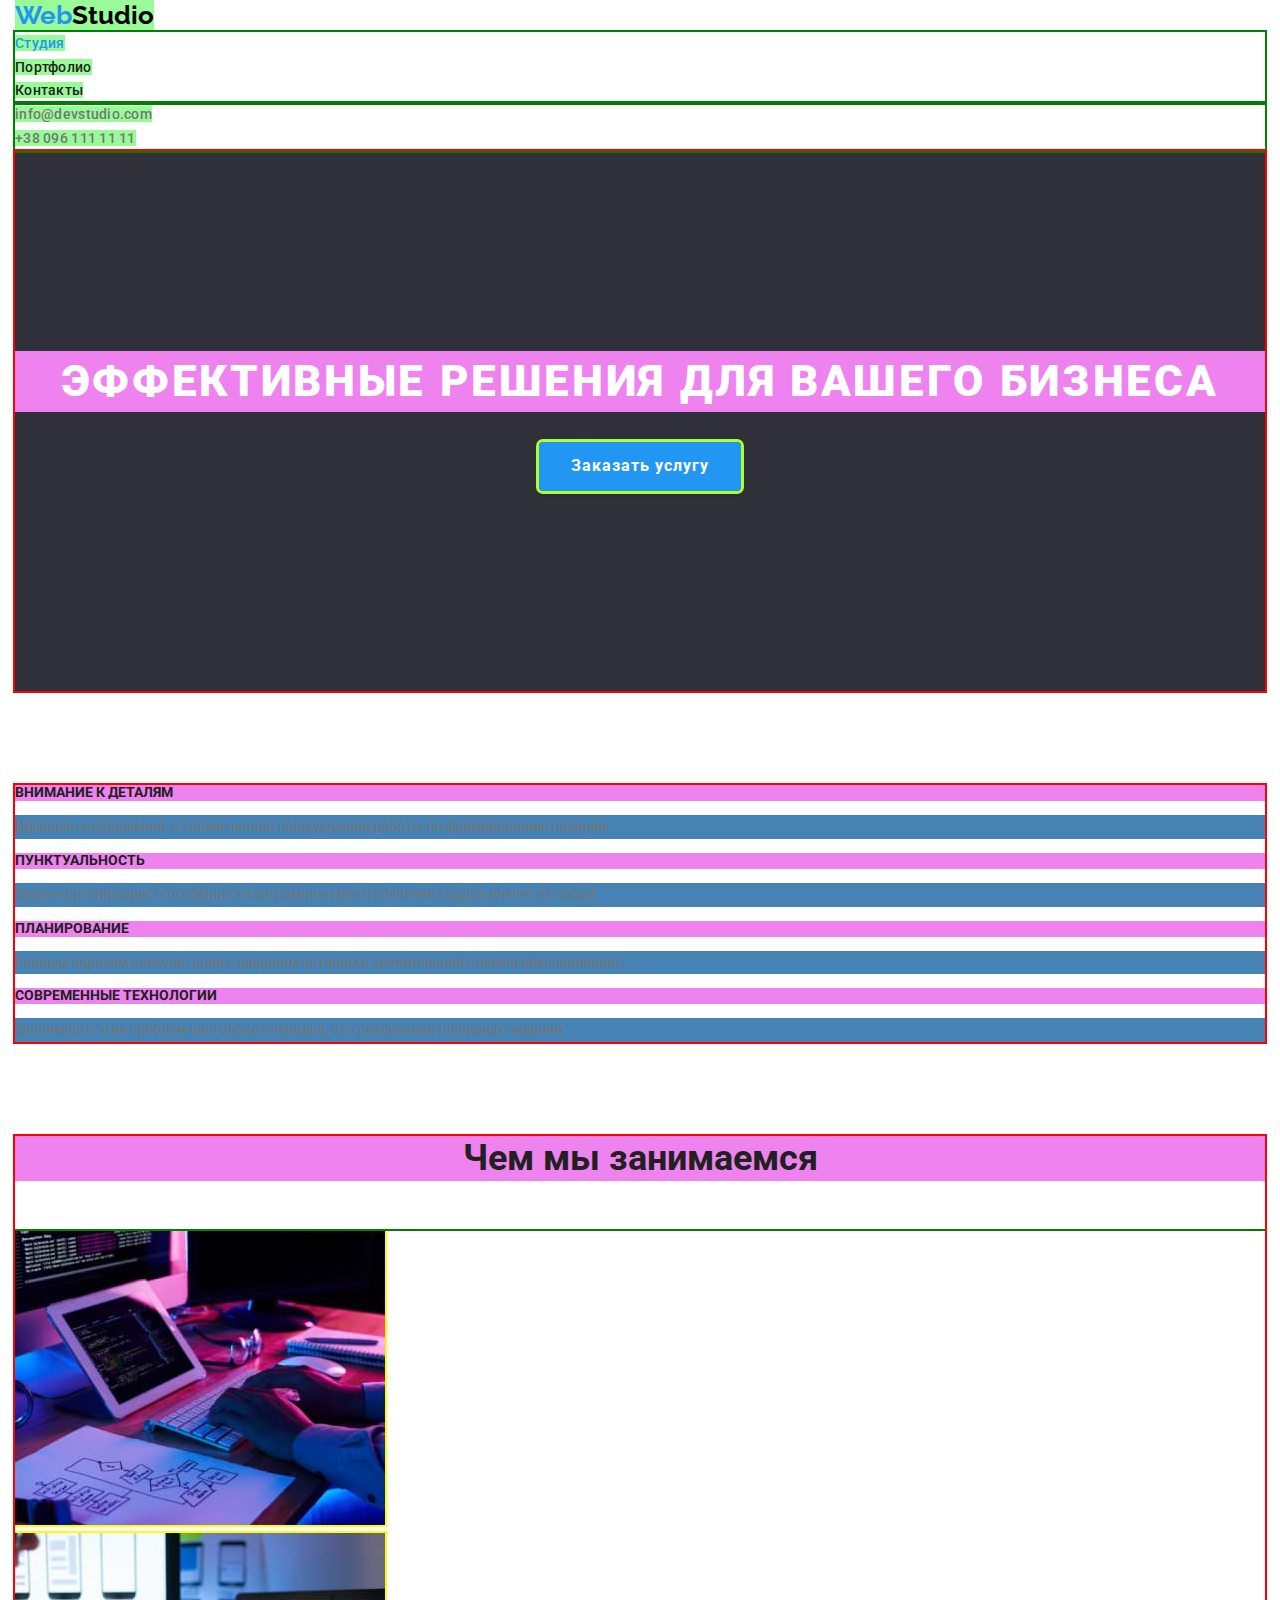
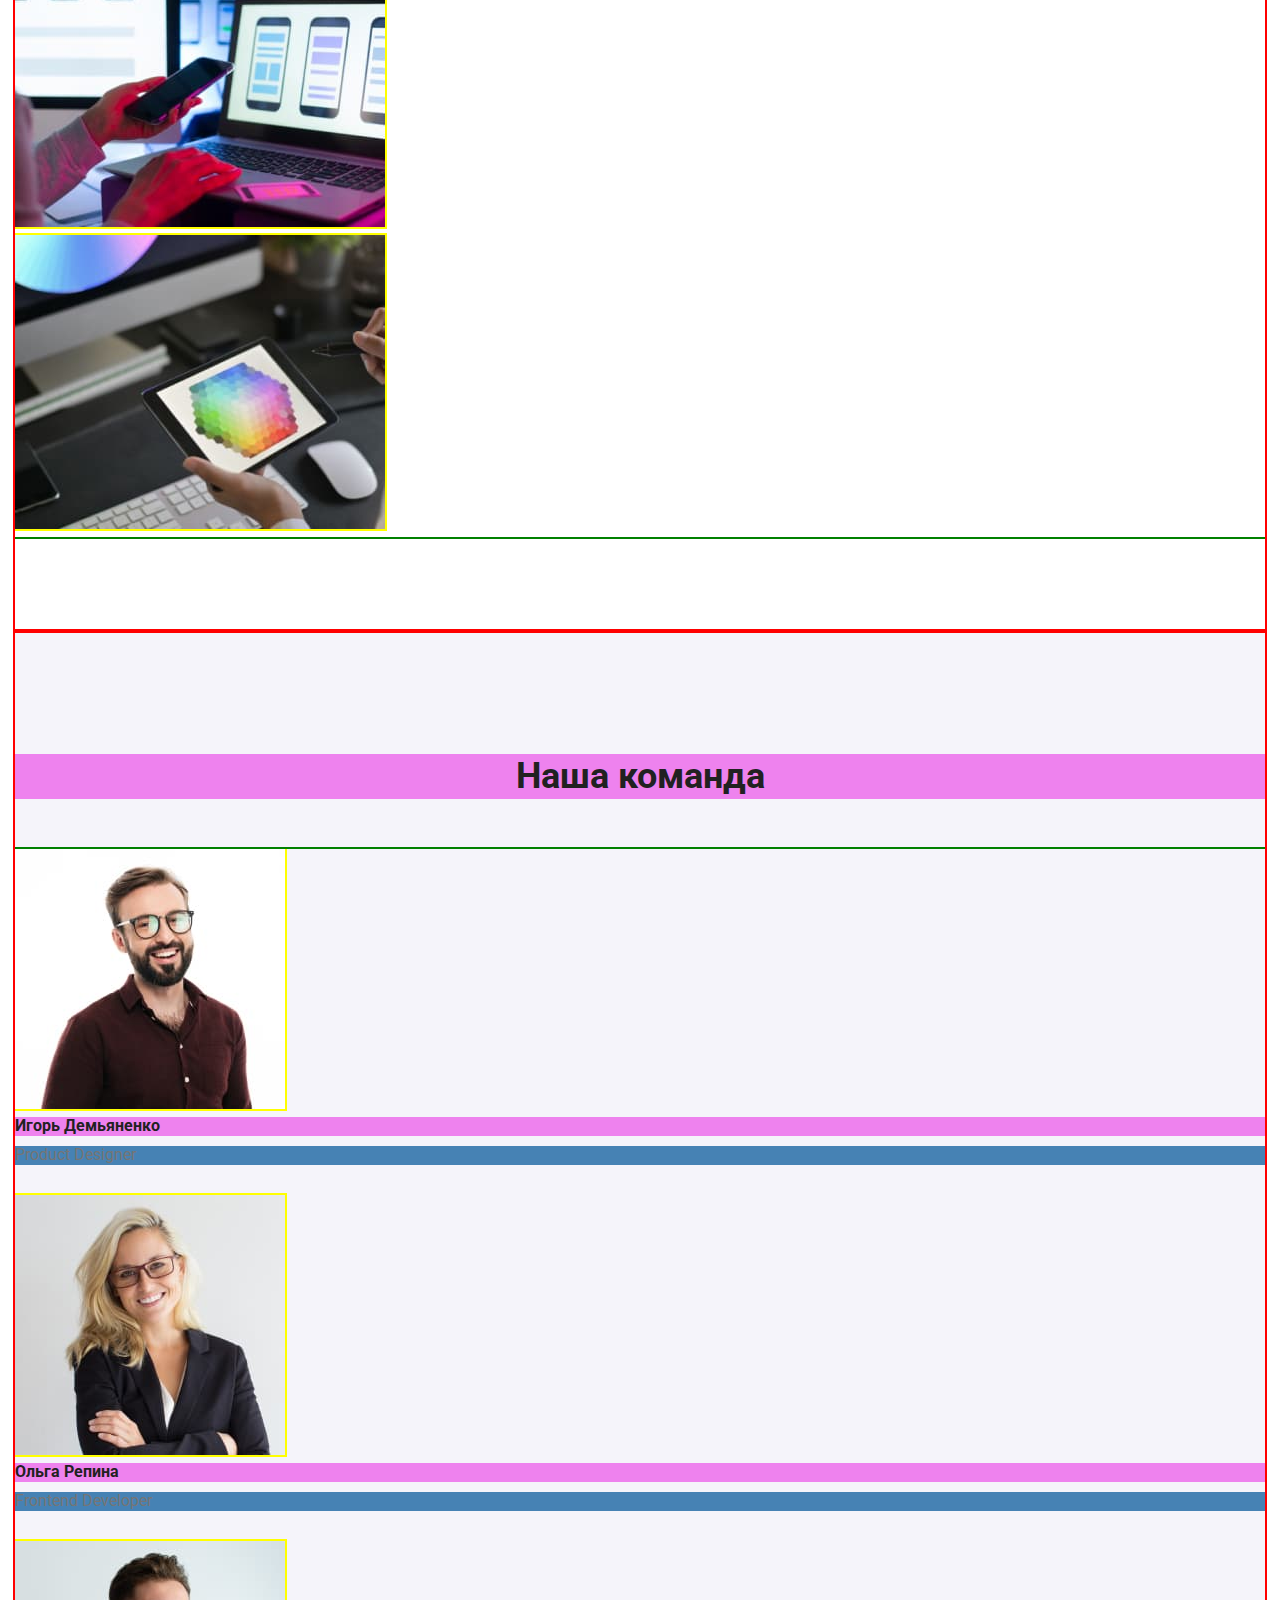
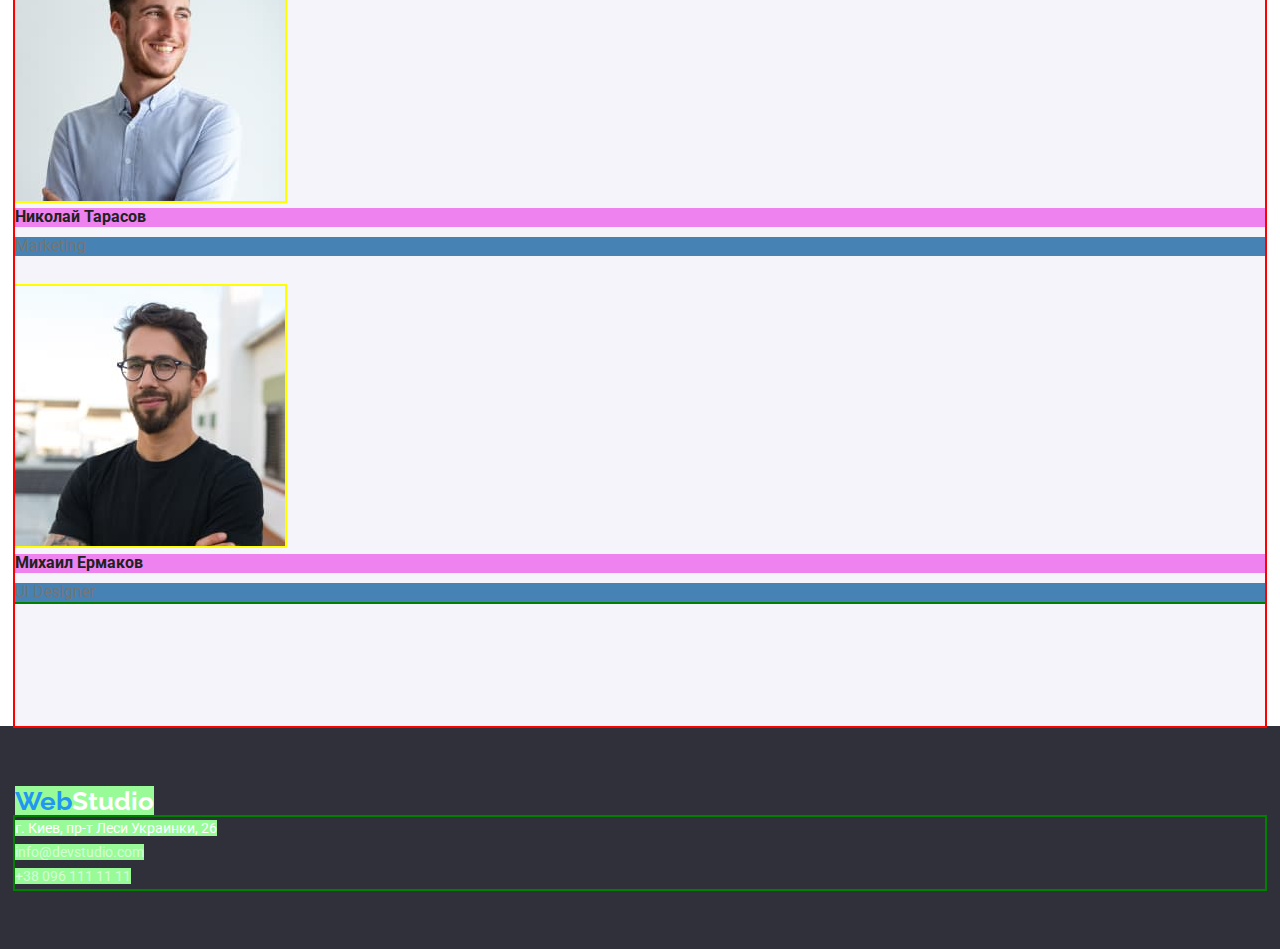
==== index.html @ b5a261b5 "p3" ====
<!DOCTYPE html>
<html lang="ru">
<head>
    <meta charset="UTF-8">
    <meta http-equiv="X-UA-Compatible" content="IE=edge">
    <meta name="viewport" content="width=device-width, initial-scale=1.0">
    <title>WebStudio</title>
    <link rel="preconnect" href="https://fonts.googleapis.com">
    <link rel="preconnect" href="https://fonts.gstatic.com" crossorigin>
    <link href="https://fonts.googleapis.com/css2?family=Raleway:wght@700&family=Roboto:wght@400;500;700;900&display=swap"
        rel="stylesheet">
    <link rel="stylesheet" href="./css/style.css">
</head>
<body>
    <header class="header">
        <div class="container">
            <nav class="nav">
                <a class="header-logo" lang="en" href="#">
                    <span class="header-logo-part logo-part" lang="en">Web</span>Studio
                </a>
                <ul class="nav-list list">
                    <li class="nav-item">
                        <a class="nav-link color current" href="./index.html">
                            Студия
                        </a>
                    </li>
                    <li class="nav-item">
                        <a class="nav-link color" href="./portfolio.html">
                            Портфолио
                        </a>
                    </li>
                    <li class="nav-item">
                        <a class="nav-link color" href="#">
                            Контакты
                        </a>
                    </li>
                </ul>
            </nav>
            <ul class="header-contacts list">
                <li class="header-item">
                    <a class="header-link contact" href="mailto:info@devstudio.com">
                        info@devstudio.com
                    </a>
                </li>
                <li class="header-item">
                    <a class="header-link contact" href="tel:+380961111111">
                        +38 096 111 11 11
                    </a>
                </li>
            </ul>
        </div>
    </header>
    <main>
        <div class="container">
            <section class="hero">
                <h1 class="hero-title">
                    Эффективные решения для вашего бизнеса
                </h1>
                <button type="button" class="hero-btn btn">
                    Заказать услугу
                </button>
            </section>
            <section class="benefits">
                <h2 hidden class="benefits-title section-title" lang="en">
                    Feature
                </h2>
                <ul class="benefits-list list">
                    <li>
                        <h3 class="benefits-subtitle color">
                            Внимание к деталям
                        </h3>
                        <p class="benefits-info">
                            Идейные соображения, а также начало повседневной работы по формированию позиции.
                        </p>
                    </li>
                    <li>
                        <h3 class="benefits-subtitle color">
                            Пунктуальность
                        </h3>
                        <p class="benefits-info">
                            Задача организации, в особенности же рамки и место обучения кадров влечет за собой.
                        </p>
                    </li>
                    <li>
                        <h3 class="benefits-subtitle color">
                            Планирование
                        </h3>
                        <p class="benefits-info">
                            Равным образом консультация с широким активом в значительной степени обуславливает.
                        </p>
                    </li>
                    <li>
                        <h3 class="benefits-subtitle color">
                            Современные технологии
                        </h3>
                        <p class="benefits-info">
                            Значимость этих проблем настолько очевидна, что реализация плановых заданий.
                        </p>
                    </li>
                </ul>
            </section>
            <section class="developments">
                <h2 class="developments-title section-title">
                    Чем мы занимаемся
                </h2>
                <ul class="developments-list list">
                    <li class="developments-item">
                        <img class="developments-img" src="./images/what-we-do1.jpg" alt="написание_программы" width="370">
                    </li>
                    <li class="developments-item">
                        <img class="developments-img" src="./images/what-we-do2.jpg" alt="Решение" width="370">
                    </li>
                    <li class="developments-item">
                        <img class="developments-img" src="./images/what-we-do3.jpg" alt="Оптимизация" width="370">
                    </li>
                </ul>
            </section>
            <section class="our-team">
                <h2 class="team-title section-title">
                    Наша команда
                </h2>
                <ul class="team-list list">
                    <li class="team-item">
                        <img src="./images/team_card_1.jpg" alt="Игорь" width="270">
                        <h3 class="team-name color">
                            Игорь Демьяненко
                        </h3>
                        <p class="team-positions" lang="en">
                            Product Designer
                        </p>
                    </li>
                    <li class="team-item">
                        <img src="./images/team_card_2.jpg" alt="Ольга" width="270">
                        <h3 class="team-name color">
                            Ольга Репина
                        </h3>
                        <p class="team-positions" lang="en">
                            Frontend Developer
                        </p>
                    </li>
                    <li class="team-item">
                        <img src="./images/team_card_3.jpg" alt="Николай" width="270">
                        <h3 class="team-name color">
                            Николай Тарасов
                        </h3>
                        <p class="team-positions" lang="en">
                            Marketing
                        </p>
                    </li>
                    <li class="team-item">
                        <img src="./images/team_card_4.jpg" alt="Михаил" width="270">
                        <h3 class="team-name color">
                            Михаил Ермаков
                        </h3>
                        <p class="team-positions" lang="en">
                            UI Designer
                        </p>
                    </li>
                </ul>
            </section>
        </div>
    </main>
    <footer class="footer">
        <div class="container">
            <a class="footer-logo" lang="en" href="#">
                <span class="footer-logo-part logo-part" lang="en">Web</span>Studio
            </a>
            <address class="footer-address">
                <ul class="address-list list">
                    <li class="address-item">
                        <a class="address-link map" href="https://goo.gl/maps/qqfPJEeKQyeXZiAr5">
                            г. Киев, пр-т Леси Украинки, 26
                        </a>
                    </li>
                    <li class="address-item">
                        <a class="address-link contact" href="mailto:info@devstudio.com">
                            info@devstudio.com
                        </a>
                    </li>
                    <li class="address-item">
                        <a class="address-link contact" href="tel:+380961111111">
                            +38 096 111 11 11
                        </a>
                    </li>
                </ul>
            </address>
        </div>
    </footer>
</body>
</html>
---- css/style.css ----
/* backgdr-col #E5E5E5, #F5F4FA;
backgdr-col head #fff
цвет осн текста #757575
active col #2196F3
фон героя и футера #2F303A
фон сеекции #F5F4FA 
font-family: 'Raleway', sans-serif;
font-family: 'Roboto', sans-serif;
bold = 700
normal = 400
container(Studio) wigth 1700+30px(
pading l+r = 15px)

*/
/* ------- */
:root {
  --primary-text-color: #757575;
  --title-text-color: #212121;
  --accent-color: #2196f3;
  --first-btn-color: #f5f4fa;
  --main-light-color: #ffffff;
  --primary-bg-color: #2f303a;
  --logo-text-color: #000000;
  --border-line-color: #eeeeee;
}
html {
  box-sizing: border-box;
}
*,
*::before,
*::after {
  box-sizing: inherit;
}
body {
  color: var(--primary-text-color);
  background-color: var(--main-light-color);
  font-family: 'Roboto', sans-serif;
  font-size: 14px;
  line-height: 1.7;
  font-weight: 400;
  margin: 0;
}
/* ul {
  margin: 0;
  padding: 0;
} */
/* ------bgc & outline------ */
h1,
h2,
h3 {
  background-color: violet;
}
button {
  outline: 3px solid greenyellow;
}
ul {
  outline: 2px solid green;
}
a {
  background-color: palegreen;
}
p {
  background-color: steelblue;
}
img {
  outline: 2px solid yellow;
}
section {
  outline: 2px solid red;
}
/* ------bgc & outline------ */
.container {
  max-width: 1730px;
  padding-left: 15px;
  padding-right: 15px;
}
.list {
  margin: 0;
  padding: 0;
  list-style: none;
}
.section-title {
  color: var(--title-text-color);
  font-weight: 700;
  font-size: 36px;
  line-height: 1.25;
  text-align: center;
}
.nav-link:hover,
.nav-link:focus,
.contact:hover,
.contact:focus,
.nav-link.current,
.logo-part {
  color: var(--accent-color);
}
.color {
  color: var(--title-text-color);
}
.filter-btn:hover,
.filter-btn:focus,
.hero-btn {
  color: var(--main-light-color);
  background-color: var(--accent-color);
}
.btn {
  display: inline-block;
  font-size: 16px;
  border: transparent;
  border-radius: 4px;
  font-family: inherit;
  cursor: pointer;
  text-align: center;
}
/* header */
.header-logo,
.footer-logo {
  font-family: 'Raleway', sans-serif;
  font-weight: 700;
  font-size: 26px;
  line-height: 1.2;
  text-decoration: none;
}
.header-logo {
  color: var(--logo-text-color);
}
.nav-link,
.header-link {
  font-weight: 500;
  line-height: 1.14;
  letter-spacing: 0.02em;
  text-decoration: none;
}
.header-link {
  color: inherit;
}

/* Hero  */
.hero {
  padding-top: 200px;
  padding-bottom: 200px;
  text-align: center;
  margin-top: 0;
  margin-bottom: 94px;
}
.hero,
.footer {
  background-color: var(--primary-bg-color);
}
.hero-title {
  margin-top: 0;
  margin-bottom: 30px;
  font-weight: 900;
  font-size: 44px;
  line-height: 1.4;

  color: var(--main-light-color);
  letter-spacing: 0.06em;
  text-transform: uppercase;
}
.hero-btn {
  min-width: 200px;
  padding: 10px 32px;
  font-weight: 700;
  line-height: 1.8;
  letter-spacing: 0.06em;
  box-shadow: 0px 4px 4px rgba(0, 0, 0, 0.15);
}

/* Benefits */
.benefits {
  margin-top: 0;
  margin-bottom: 94px;
}
.benefits-subtitle {
  font-size: inherit;
  text-transform: uppercase;
  font-weight: 700;
  line-height: 1.14;
  margin-top: 0;
  margin-bottom: 10px;
}
/* Developments */
.developments {
  padding-bottom: 94px;
}
.developments-title {
  margin-top: 0;
  margin-bottom: 50px;
}
/* Our-team */
.our-team {
  background: var(--first-btn-color);
  padding-top: 94px;
  padding-bottom: 94px;
}
.team-title {
  margin-bottom: 50px;
}
.team-positions,
.team-name {
  line-height: 1.18;
  font-size: 16px;
}
.team-name {
  margin-top: 0;
  margin-bottom: 10px;
  font-weight: 700;
}
.team-positions {
  margin-top: 0;
  margin-bottom: 30px;
}
/* filter */
.filter-btn {
  min-width: 73px;
  padding: 6px 22px;
  background: var(--first-btn-color);
  line-height: 1.6;
  font-weight: 500;
}
.btn-current {
  color: var(--main-light-color);
  background-color: var(--accent-color);
}
/* Portfolio */
.portfolio-subtitle {
  font-weight: 700;
  font-size: 18px;
  line-height: 2;
  letter-spacing: 0.06em;
}
.portfolio-item {
  border: 1px solid #eeeeee;
}

.portfolio-link {
  text-decoration: none;
  font-style: inherit;
  color: inherit;
}
.portfolio-info {
  font-size: 16px;
  line-height: 1.8;
}
.portfolio-list {
  background: var(--main-light-color);
  border: 1px solid var(--border-line-color);
}
/* Footer */
.footer {
  padding-top: 60px;
  padding-bottom: 60px;
}
.footer-logo {
  margin-bottom: 20px;
}
.address-link {
  color: rgba(255, 255, 255, 0.6);
}
.footer-logo,
.address-link.map {
  color: var(--main-light-color);
}
.footer-logo,
.address-link.map,
.address-link,
.footer-address {
  text-decoration: none;
  font-style: inherit;
}
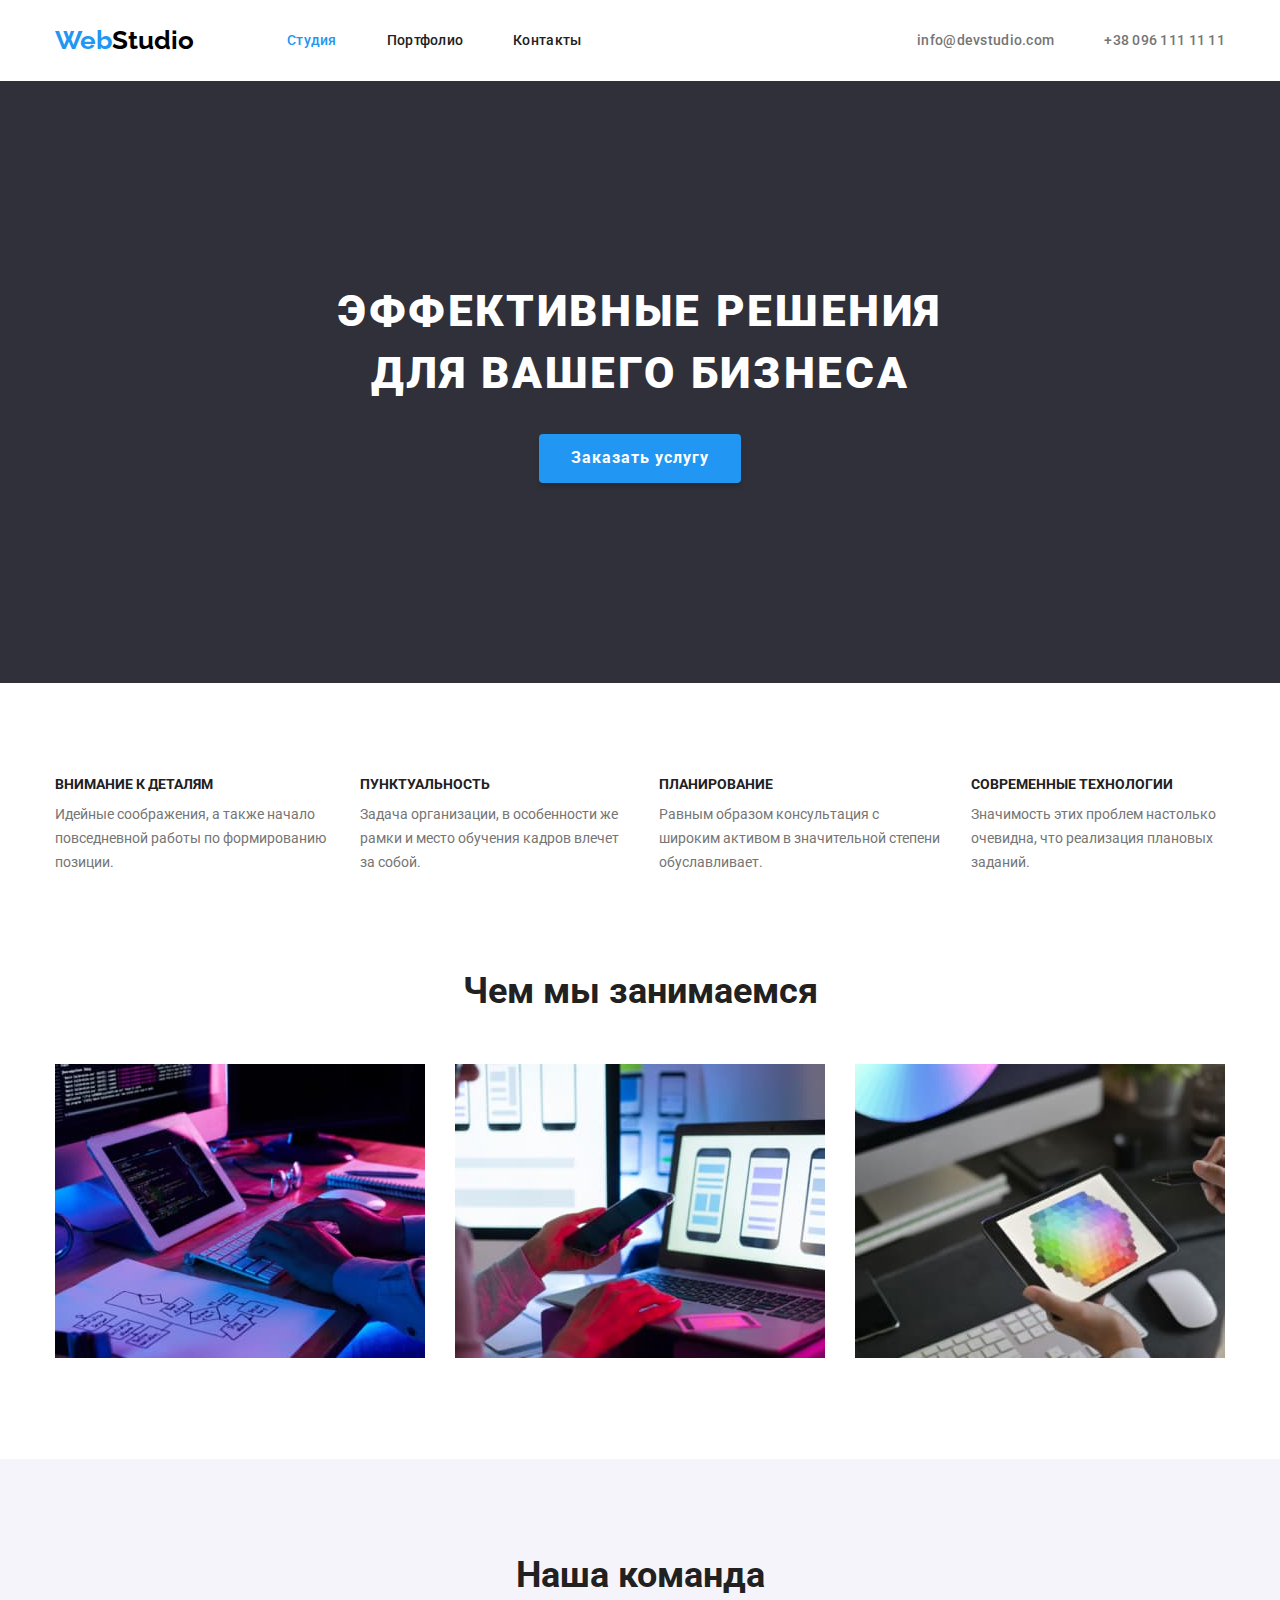
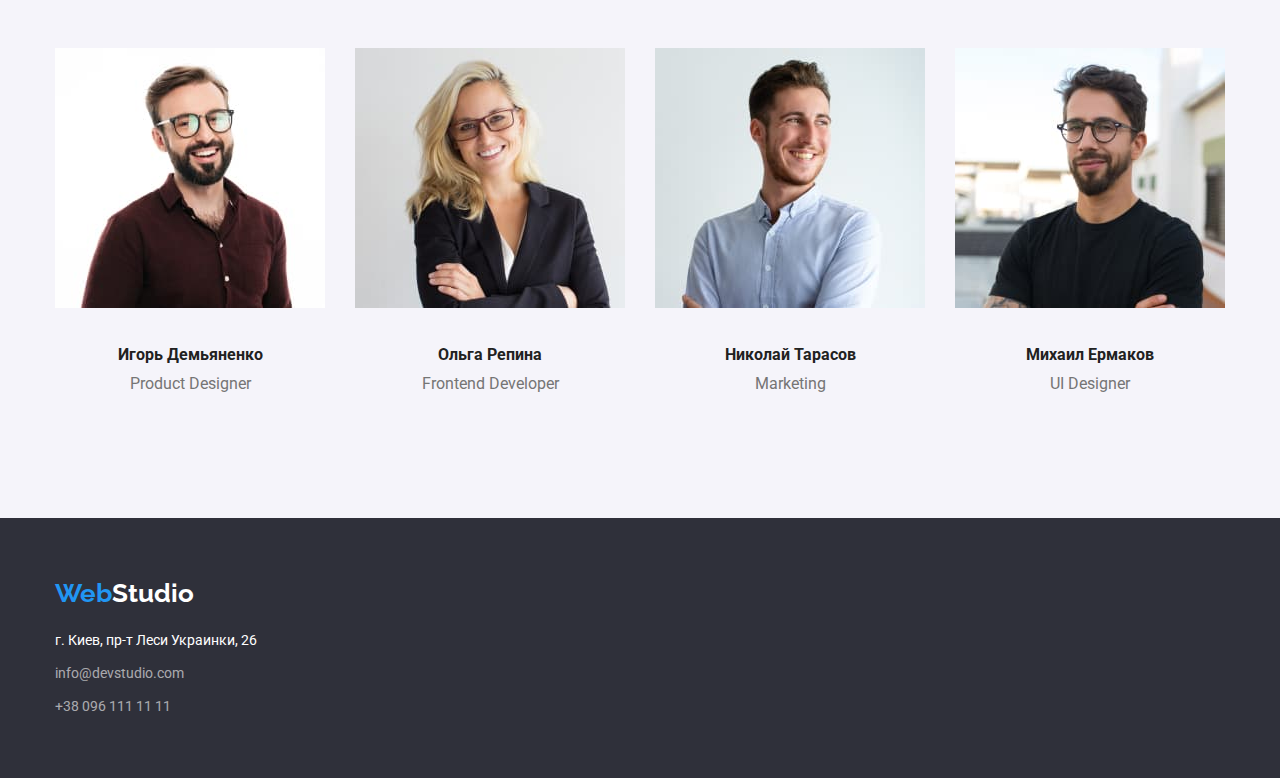
==== commit 03cc3c65: "p5" ====
--- a/index.html
+++ b/index.html
@@ -13,7 +13,7 @@
 </head>
 <body>
     <header class="header">
-        <div class="container">
+        <div class="container header-main">
             <nav class="nav">
                 <a class="header-logo" lang="en" href="#">
                     <span class="header-logo-part logo-part" lang="en">Web</span>Studio
@@ -51,21 +51,23 @@
         </div>
     </header>
     <main>
-        <div class="container">
-            <section class="hero">
+        <section class="hero">
+            <div class="hero-main container">
                 <h1 class="hero-title">
                     Эффективные решения для вашего бизнеса
                 </h1>
                 <button type="button" class="hero-btn btn">
                     Заказать услугу
                 </button>
-            </section>
-            <section class="benefits">
+            </div>
+        </section>
+        <section class="benefits">
+            <div class="container">
                 <h2 hidden class="benefits-title section-title" lang="en">
                     Feature
                 </h2>
                 <ul class="benefits-list list">
-                    <li>
+                    <li class="benefits-item">
                         <h3 class="benefits-subtitle color">
                             Внимание к деталям
                         </h3>
@@ -73,7 +75,7 @@
                             Идейные соображения, а также начало повседневной работы по формированию позиции.
                         </p>
                     </li>
-                    <li>
+                    <li class="benefits-item">
                         <h3 class="benefits-subtitle color">
                             Пунктуальность
                         </h3>
@@ -81,7 +83,7 @@
                             Задача организации, в особенности же рамки и место обучения кадров влечет за собой.
                         </p>
                     </li>
-                    <li>
+                    <li class="benefits-item">
                         <h3 class="benefits-subtitle color">
                             Планирование
                         </h3>
@@ -89,7 +91,7 @@
                             Равным образом консультация с широким активом в значительной степени обуславливает.
                         </p>
                     </li>
-                    <li>
+                    <li class="benefits-item">
                         <h3 class="benefits-subtitle color">
                             Современные технологии
                         </h3>
@@ -98,8 +100,10 @@
                         </p>
                     </li>
                 </ul>
-            </section>
-            <section class="developments">
+            </div>
+        </section>
+        <section class="developments">
+            <div class="container">
                 <h2 class="developments-title section-title">
                     Чем мы занимаемся
                 </h2>
@@ -114,14 +118,16 @@
                         <img class="developments-img" src="./images/what-we-do3.jpg" alt="Оптимизация" width="370">
                     </li>
                 </ul>
-            </section>
-            <section class="our-team">
+            </div>
+        </section>
+        <section class="our-team">
+            <div class="container">
                 <h2 class="team-title section-title">
                     Наша команда
                 </h2>
                 <ul class="team-list list">
                     <li class="team-item">
-                        <img src="./images/team_card_1.jpg" alt="Игорь" width="270">
+                        <img class="team-img" src="./images/team_card_1.jpg" alt="Игорь" width="270">
                         <h3 class="team-name color">
                             Игорь Демьяненко
                         </h3>
@@ -130,7 +136,7 @@
                         </p>
                     </li>
                     <li class="team-item">
-                        <img src="./images/team_card_2.jpg" alt="Ольга" width="270">
+                        <img class="team-img" src="./images/team_card_2.jpg" alt="Ольга" width="270">
                         <h3 class="team-name color">
                             Ольга Репина
                         </h3>
@@ -139,7 +145,7 @@
                         </p>
                     </li>
                     <li class="team-item">
-                        <img src="./images/team_card_3.jpg" alt="Николай" width="270">
+                        <img class="team-img" src="./images/team_card_3.jpg" alt="Николай" width="270">
                         <h3 class="team-name color">
                             Николай Тарасов
                         </h3>
@@ -148,7 +154,7 @@
                         </p>
                     </li>
                     <li class="team-item">
-                        <img src="./images/team_card_4.jpg" alt="Михаил" width="270">
+                        <img class="team-img" src="./images/team_card_4.jpg" alt="Михаил" width="270">
                         <h3 class="team-name color">
                             Михаил Ермаков
                         </h3>
@@ -157,8 +163,8 @@
                         </p>
                     </li>
                 </ul>
-            </section>
-        </div>
+            </div>
+        </section>
     </main>
     <footer class="footer">
         <div class="container">
--- a/css/style.css
+++ b/css/style.css
@@ -8,10 +8,36 @@
 font-family: 'Roboto', sans-serif;
 bold = 700
 normal = 400
-container(Studio) wigth 1700+30px(
+container(Studio) wigth 1170+30px(
 pading l+r = 15px)
 
 */
+/* ------bgc & outline------ */
+/* h1,
+h2,
+h3 {
+  background-color: rgb(47, 204, 231);
+}
+button {
+  outline: 3px solid greenyellow;
+}
+ul {
+  background-color: violet;
+}
+a {
+  background-color: palegreen;
+}
+p {
+  background-color: steelblue;
+}
+img {
+  outline: 2px solid yellow;
+}
+section {
+  outline: 2px solid red;
+} */
+
+/* ------bgc & outline------*/
 /* ------- */
 :root {
   --primary-text-color: #757575;
@@ -40,42 +66,21 @@
   font-weight: 400;
   margin: 0;
 }
-/* ul {
+img {
+  display: inline-block;
   margin: 0;
   padding: 0;
-} */
-/* ------bgc & outline------ */
-h1,
-h2,
-h3 {
-  background-color: violet;
-}
-button {
-  outline: 3px solid greenyellow;
-}
-ul {
-  outline: 2px solid green;
-}
-a {
-  background-color: palegreen;
-}
-p {
-  background-color: steelblue;
-}
-img {
-  outline: 2px solid yellow;
-}
-section {
-  outline: 2px solid red;
-}
-/* ------bgc & outline------ */
+}
 .container {
-  max-width: 1730px;
+  max-width: 1200px;
   padding-left: 15px;
   padding-right: 15px;
+  /* padding: 94px 15px; */
+  margin: 0 auto;
 }
 .list {
-  margin: 0;
+  margin-top: 0;
+  margin-bottom: 0;
   padding: 0;
   list-style: none;
 }
@@ -113,6 +118,30 @@
   text-align: center;
 }
 /* header */
+.header {
+  padding-top: 25px;
+  padding-bottom: 25px;
+}
+.header-main,
+.nav {
+  display: flex;
+  align-items: center;
+}
+
+.nav-list {
+  margin-left: 93px;
+}
+.nav-list {
+  display: flex;
+}
+.header-contacts {
+  display: flex;
+  margin-left: auto;
+}
+.nav-list .nav-item + .nav-item,
+.header-contacts .header-item + .header-item {
+  margin-left: 50px;
+}
 .header-logo,
 .footer-logo {
   font-family: 'Raleway', sans-serif;
@@ -134,7 +163,6 @@
 .header-link {
   color: inherit;
 }
-
 /* Hero  */
 .hero {
   padding-top: 200px;
@@ -147,20 +175,25 @@
 .footer {
   background-color: var(--primary-bg-color);
 }
+.hero-main {
+  width: 696px;
+}
 .hero-title {
   margin-top: 0;
   margin-bottom: 30px;
+
+  color: var(--main-light-color);
   font-weight: 900;
   font-size: 44px;
   line-height: 1.4;
 
-  color: var(--main-light-color);
   letter-spacing: 0.06em;
   text-transform: uppercase;
 }
 .hero-btn {
   min-width: 200px;
   padding: 10px 32px;
+
   font-weight: 700;
   line-height: 1.8;
   letter-spacing: 0.06em;
@@ -172,30 +205,71 @@
   margin-top: 0;
   margin-bottom: 94px;
 }
+.benefits-list {
+  display: flex;
+}
+.benefits-item {
+  width: calc((100%-90px) / 4);
+  margin-left: 30px;
+}
+.benefits-item:first-child {
+  margin-left: 0;
+}
 .benefits-subtitle {
+  margin-top: 0;
+  margin-bottom: 10px;
+
   font-size: inherit;
   text-transform: uppercase;
   font-weight: 700;
   line-height: 1.14;
-  margin-top: 0;
-  margin-bottom: 10px;
+}
+.benefits-info {
+  margin-top: 0;
+  margin-bottom: 0;
 }
 /* Developments */
 .developments {
   padding-bottom: 94px;
 }
+.developments-list {
+  display: flex;
+}
+.developments-item {
+  width: calc((100%-60) / 3);
+  margin-left: 30px;
+}
+.developments-item:first-child {
+  margin-left: 0;
+}
 .developments-title {
   margin-top: 0;
   margin-bottom: 50px;
 }
 /* Our-team */
 .our-team {
-  background: var(--first-btn-color);
   padding-top: 94px;
   padding-bottom: 94px;
+
+  background: var(--first-btn-color);
+}
+.team-list {
+  display: flex;
+}
+.team-item {
+  width: calc((100%-90px) / 4);
+  margin-left: 30px;
+  text-align: center;
+}
+.team-item:first-child {
+  margin-left: 0;
 }
 .team-title {
+  margin-top: 0;
   margin-bottom: 50px;
+}
+.team-img {
+  margin-bottom: 30px;
 }
 .team-positions,
 .team-name {
@@ -205,16 +279,33 @@
 .team-name {
   margin-top: 0;
   margin-bottom: 10px;
+
   font-weight: 700;
 }
 .team-positions {
   margin-top: 0;
   margin-bottom: 30px;
 }
-/* filter */
+/* catalog */
+.catalog {
+  padding-top: 94px;
+  padding-bottom: 94px;
+}
+/* filter catalog */
+.filter-list {
+  display: flex;
+  align-items: center;
+  justify-content: center;
+  margin-bottom: 50px;
+}
+.filter-list .filter-item + .filter-item {
+  padding-left: 8px;
+}
 .filter-btn {
   min-width: 73px;
   padding: 6px 22px;
+  margin-top: 0;
+
   background: var(--first-btn-color);
   line-height: 1.6;
   font-weight: 500;
@@ -223,36 +314,67 @@
   color: var(--main-light-color);
   background-color: var(--accent-color);
 }
-/* Portfolio */
+/* Portfolio catalog */
+.portfolio-list {
+  display: flex;
+  flex-wrap: wrap;
+  margin: 0;
+  padding: 0;
+  background: var(--main-light-color);
+}
+.portfolio-item {
+  padding-bottom: 20px;
+  margin-bottom: 30px;
+  margin-top: 0;
+  width: 370px;
+  margin-right: 30px;
+  /* border: 1px solid #eeeeee; */
+}
+.portfolio-item:nth-child(3n) {
+  margin-right: 0;
+}
+.portfolio-item:nth-last-child(-n + 3) {
+  margin-bottom: 0;
+}
+.portfolio-link {
+  display: inline-block;
+  margin: 0;
+  padding: 0;
+
+  text-decoration: none;
+  font-style: inherit;
+  color: inherit;
+}
+.portfolio-img {
+  margin-top: 0;
+  margin-bottom: 20px;
+}
 .portfolio-subtitle {
+  margin-top: 0;
+  margin-bottom: 4px;
+  margin-left: 24px;
+
   font-weight: 700;
   font-size: 18px;
   line-height: 2;
   letter-spacing: 0.06em;
 }
-.portfolio-item {
-  border: 1px solid #eeeeee;
-}
-
-.portfolio-link {
-  text-decoration: none;
-  font-style: inherit;
-  color: inherit;
-}
 .portfolio-info {
+  margin-top: 0;
+  margin-bottom: 0;
+  margin-left: 24px;
+
   font-size: 16px;
   line-height: 1.8;
 }
-.portfolio-list {
-  background: var(--main-light-color);
-  border: 1px solid var(--border-line-color);
-}
+
 /* Footer */
 .footer {
   padding-top: 60px;
   padding-bottom: 60px;
 }
 .footer-logo {
+  margin-top: 0;
   margin-bottom: 20px;
 }
 .address-link {
@@ -263,9 +385,17 @@
   color: var(--main-light-color);
 }
 .footer-logo,
-.address-link.map,
 .address-link,
 .footer-address {
+  margin-top: 0;
+  display: flex;
+
   text-decoration: none;
   font-style: inherit;
 }
+.footer-logo {
+  display: inline-block;
+}
+.address-list .address-item + .address-item {
+  margin-top: 9px;
+}
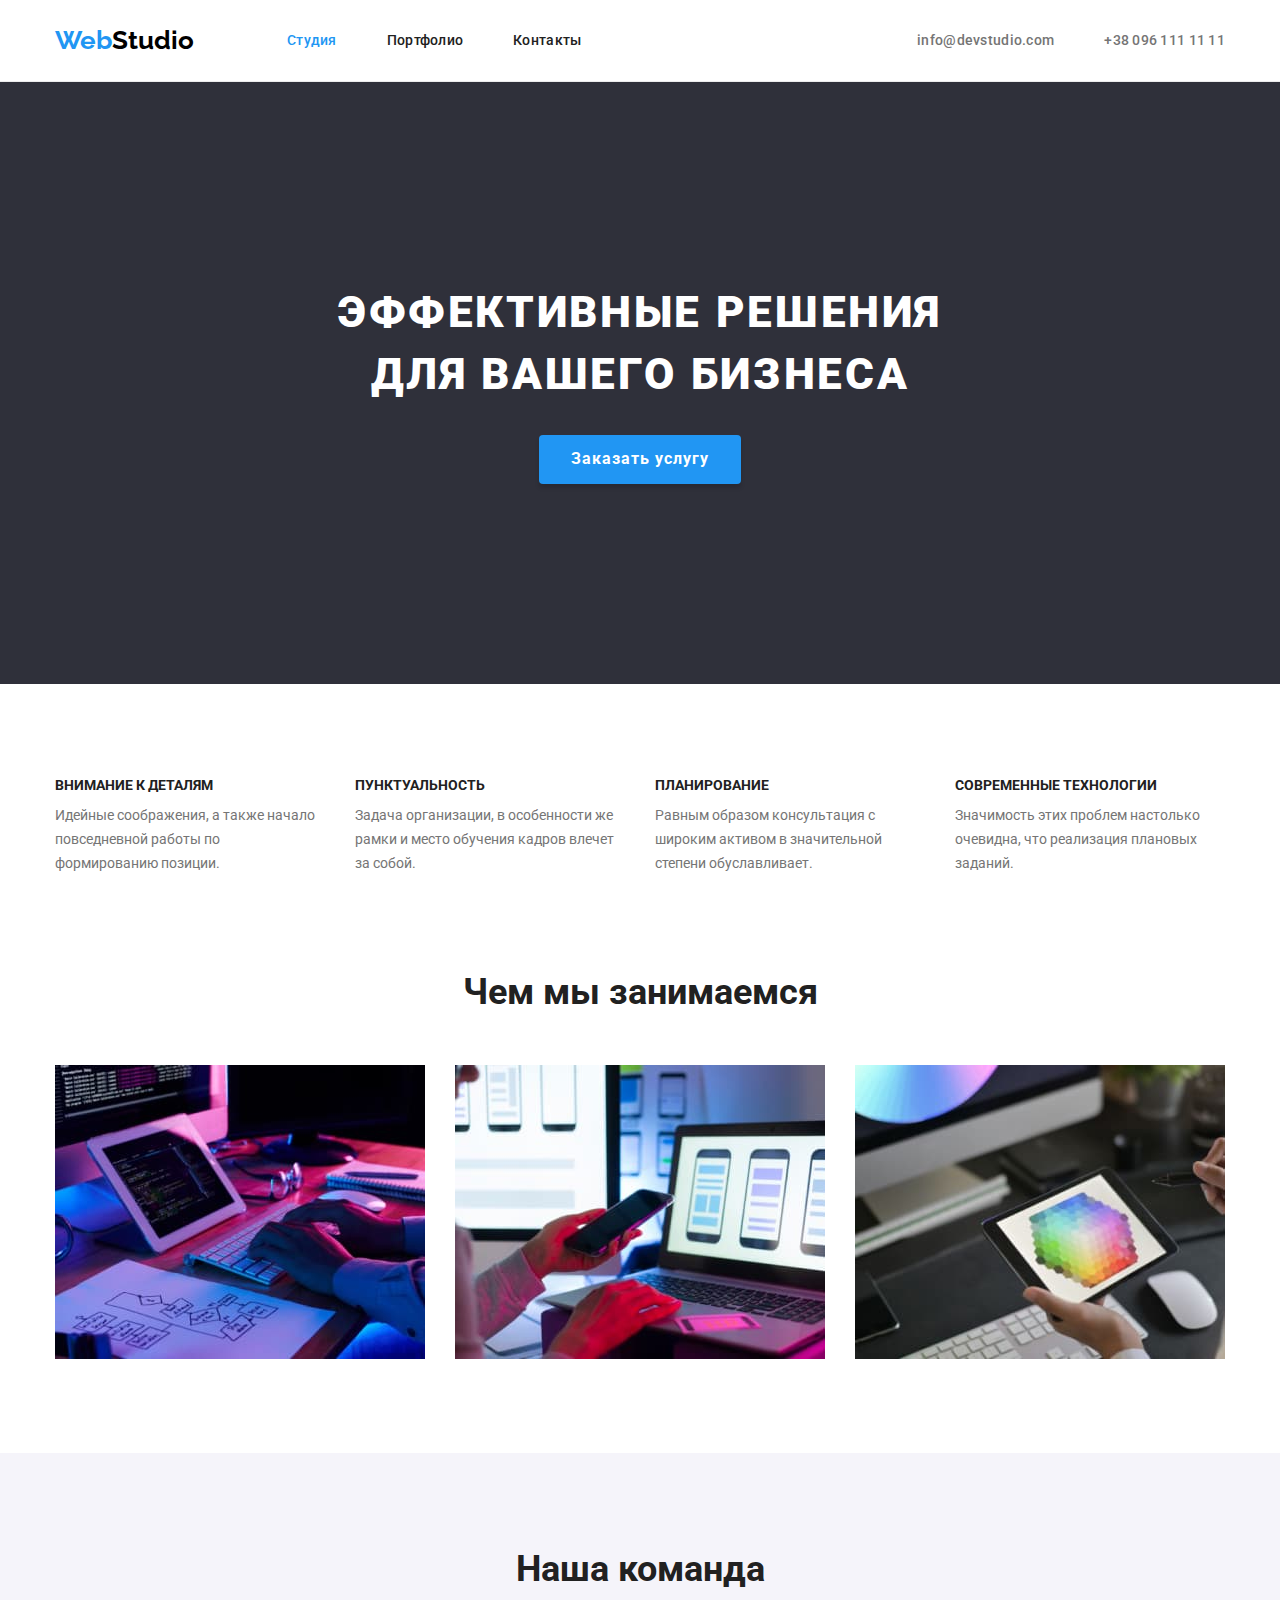
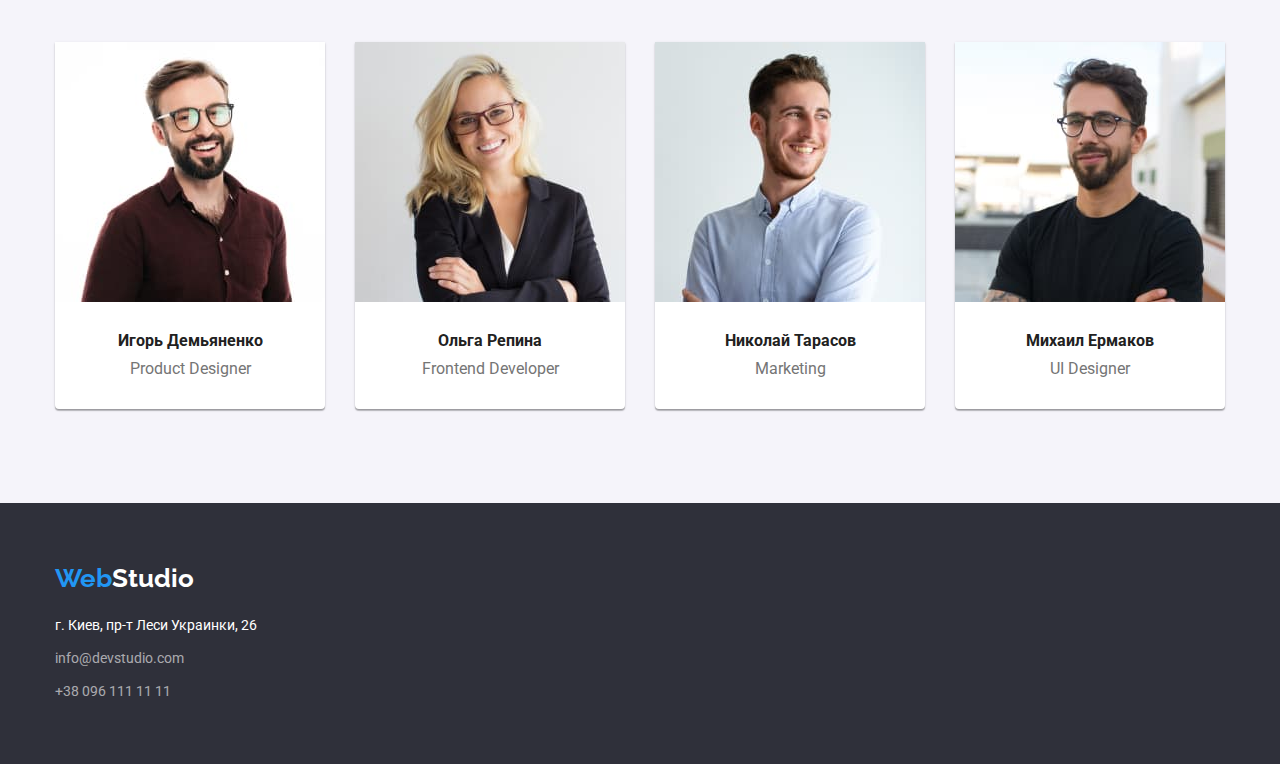
==== commit 20a7cf16: "p6" ====
--- a/index.html
+++ b/index.html
@@ -9,6 +9,7 @@
     <link rel="preconnect" href="https://fonts.gstatic.com" crossorigin>
     <link href="https://fonts.googleapis.com/css2?family=Raleway:wght@700&family=Roboto:wght@400;500;700;900&display=swap"
         rel="stylesheet">
+    <link rel="stylesheet" href="https://cdnjs.cloudflare.com/ajax/libs/modern-normalize/1.1.0/modern-normalize.min.css">
     <link rel="stylesheet" href="./css/style.css">
 </head>
 <body>
--- a/css/style.css
+++ b/css/style.css
@@ -48,6 +48,7 @@
   --primary-bg-color: #2f303a;
   --logo-text-color: #000000;
   --border-line-color: #eeeeee;
+  --item-space-gap: 30px;
 }
 html {
   box-sizing: border-box;
@@ -67,7 +68,8 @@
   margin: 0;
 }
 img {
-  display: inline-block;
+  display: block;
+  max-width: 100%;
   margin: 0;
   padding: 0;
 }
@@ -75,7 +77,6 @@
   max-width: 1200px;
   padding-left: 15px;
   padding-right: 15px;
-  /* padding: 94px 15px; */
   margin: 0 auto;
 }
 .list {
@@ -117,17 +118,19 @@
   cursor: pointer;
   text-align: center;
 }
+
 /* header */
 .header {
   padding-top: 25px;
   padding-bottom: 25px;
+
+  border-bottom: 1px solid #ececec;
 }
 .header-main,
 .nav {
   display: flex;
   align-items: center;
 }
-
 .nav-list {
   margin-left: 93px;
 }
@@ -163,6 +166,7 @@
 .header-link {
   color: inherit;
 }
+
 /* Hero  */
 .hero {
   padding-top: 200px;
@@ -207,13 +211,11 @@
 }
 .benefits-list {
   display: flex;
+  margin-left: calc(-1 * var(--item-space-gap));
 }
 .benefits-item {
-  width: calc((100%-90px) / 4);
-  margin-left: 30px;
-}
-.benefits-item:first-child {
-  margin-left: 0;
+  flex-basis: calc(100% / 4 - var(--item-space-gap));
+  margin-left: var(--item-space-gap);
 }
 .benefits-subtitle {
   margin-top: 0;
@@ -228,24 +230,24 @@
   margin-top: 0;
   margin-bottom: 0;
 }
+
 /* Developments */
 .developments {
   padding-bottom: 94px;
 }
 .developments-list {
   display: flex;
+  margin-left: calc(-1 * var(--item-space-gap));
 }
 .developments-item {
-  width: calc((100%-60) / 3);
-  margin-left: 30px;
-}
-.developments-item:first-child {
-  margin-left: 0;
+  flex-basis: calc(100% / 3 - var(--item-space-gap));
+  margin-left: var(--item-space-gap);
 }
 .developments-title {
   margin-top: 0;
   margin-bottom: 50px;
 }
+
 /* Our-team */
 .our-team {
   padding-top: 94px;
@@ -255,14 +257,17 @@
 }
 .team-list {
   display: flex;
+  margin-left: calc(-1 * var(--item-space-gap));
 }
 .team-item {
-  width: calc((100%-90px) / 4);
-  margin-left: 30px;
+  flex-basis: calc(100% / 4 - var(--item-space-gap));
+  margin-left: var(--item-space-gap);
   text-align: center;
-}
-.team-item:first-child {
-  margin-left: 0;
+
+  background: #ffffff;
+  box-shadow: 0px 1px 3px rgba(0, 0, 0, 0.12), 0px 1px 1px rgba(0, 0, 0, 0.14),
+    0px 2px 1px rgba(0, 0, 0, 0.2);
+  border-radius: 0px 0px 4px 4px;
 }
 .team-title {
   margin-top: 0;
@@ -320,22 +325,20 @@
   flex-wrap: wrap;
   margin: 0;
   padding: 0;
+  margin-top: calc(-1 * var(--item-space-gap));
+  margin-left: calc(-1 * var(--item-space-gap));
+
   background: var(--main-light-color);
 }
 .portfolio-item {
-  padding-bottom: 20px;
-  margin-bottom: 30px;
-  margin-top: 0;
-  width: 370px;
-  margin-right: 30px;
-  /* border: 1px solid #eeeeee; */
-}
-.portfolio-item:nth-child(3n) {
-  margin-right: 0;
-}
-.portfolio-item:nth-last-child(-n + 3) {
-  margin-bottom: 0;
-}
+  flex-basis: calc(100% / 3 - var(--item-space-gap));
+  margin-left: var(--item-space-gap);
+  margin-top: var(--item-space-gap);
+}
+.portfilio-content {
+  padding: 20px 24px;
+}
+
 .portfolio-link {
   display: inline-block;
   margin: 0;
@@ -345,14 +348,10 @@
   font-style: inherit;
   color: inherit;
 }
-.portfolio-img {
-  margin-top: 0;
-  margin-bottom: 20px;
-}
+
 .portfolio-subtitle {
   margin-top: 0;
   margin-bottom: 4px;
-  margin-left: 24px;
 
   font-weight: 700;
   font-size: 18px;
@@ -362,7 +361,6 @@
 .portfolio-info {
   margin-top: 0;
   margin-bottom: 0;
-  margin-left: 24px;
 
   font-size: 16px;
   line-height: 1.8;
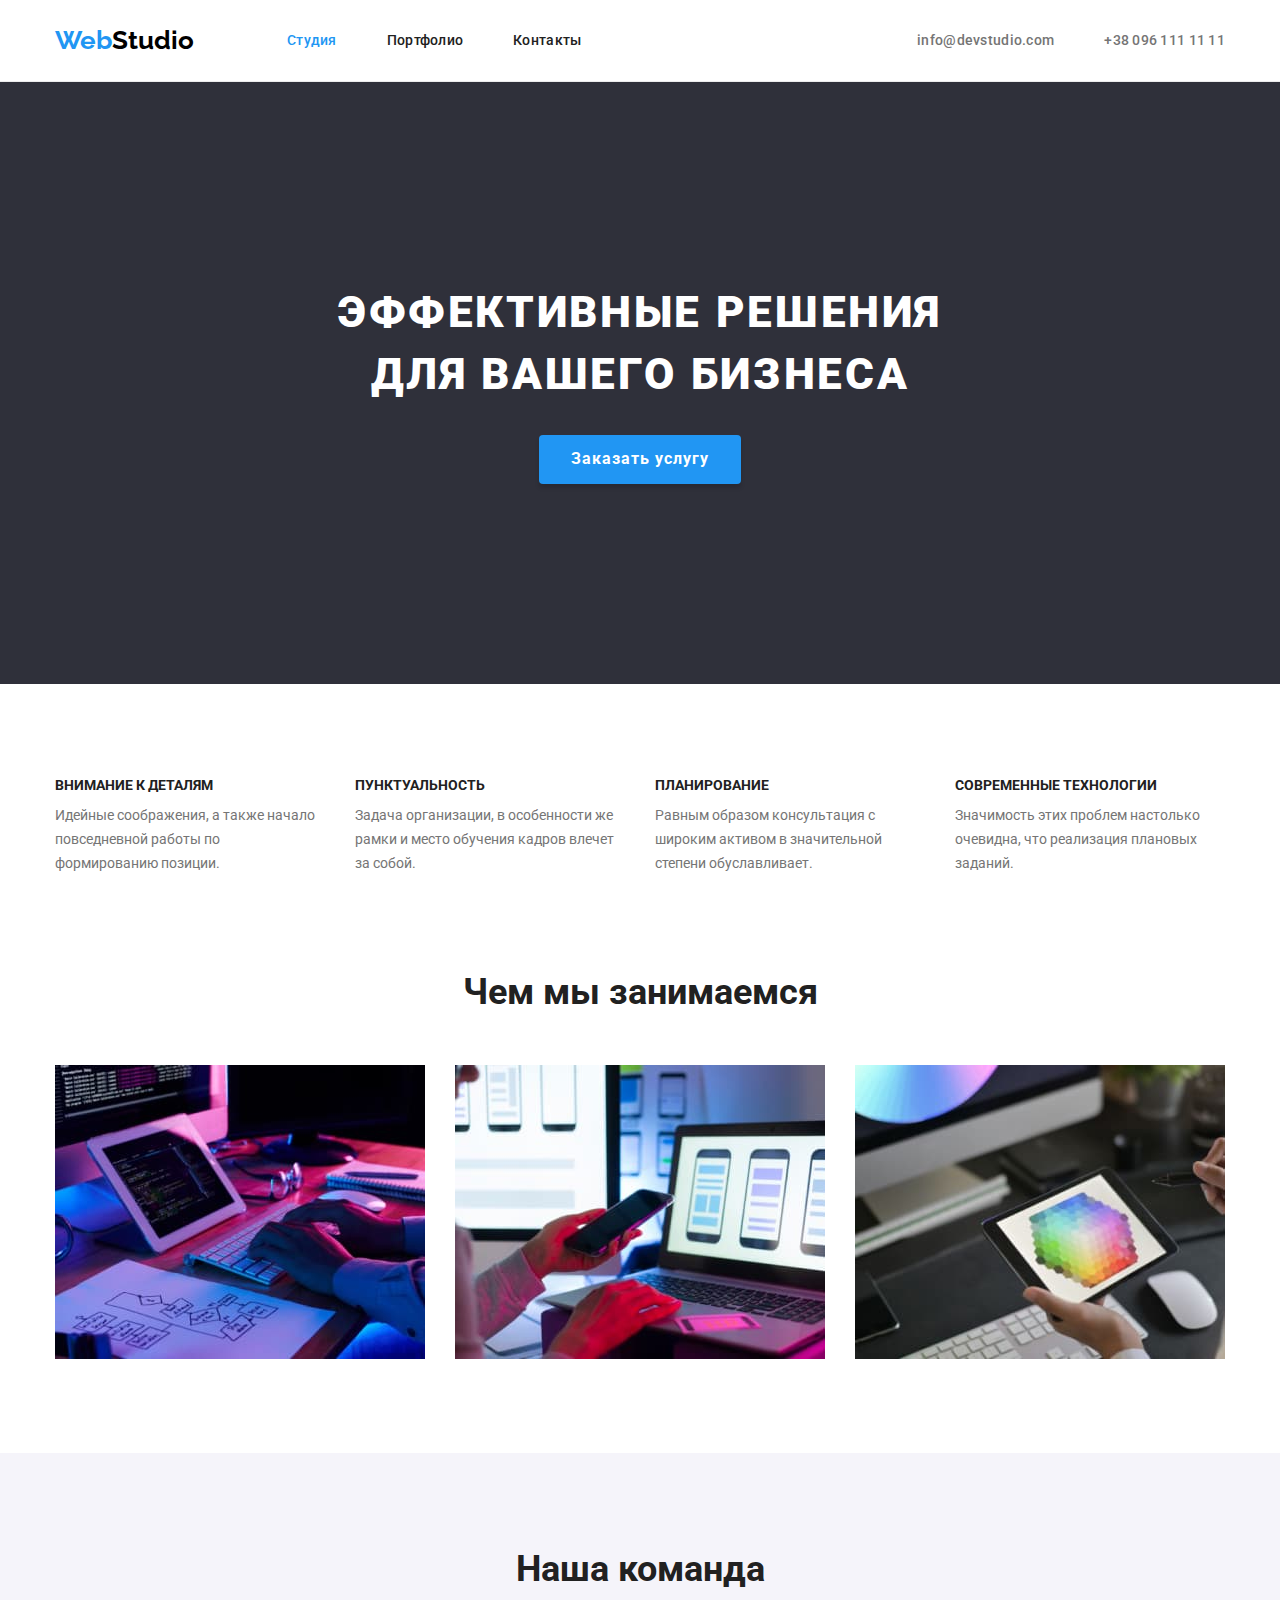
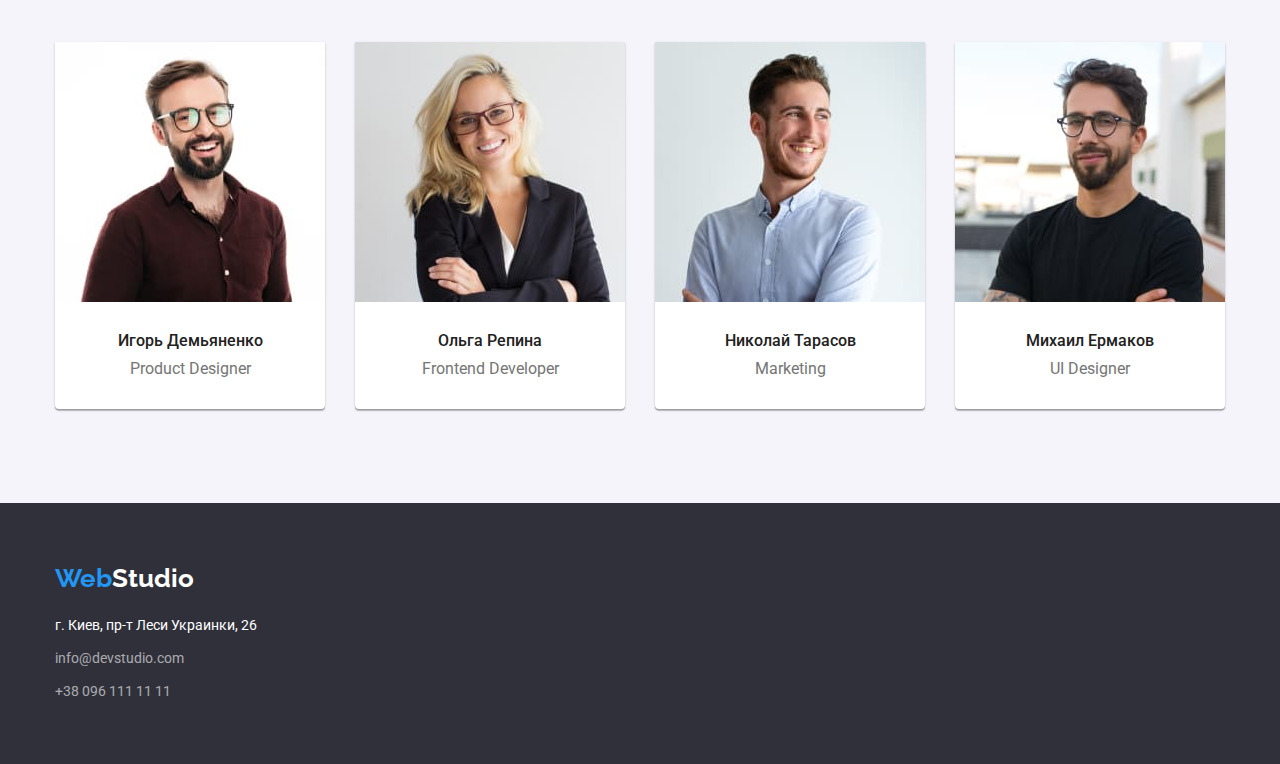
==== commit ed3c2c15: "p10" ====
--- a/index.html
+++ b/index.html
@@ -25,11 +25,13 @@
                             Студия
                         </a>
                     </li>
+
                     <li class="nav-item">
                         <a class="nav-link color" href="./portfolio.html">
                             Портфолио
                         </a>
                     </li>
+
                     <li class="nav-item">
                         <a class="nav-link color" href="#">
                             Контакты
@@ -43,6 +45,7 @@
                         info@devstudio.com
                     </a>
                 </li>
+
                 <li class="header-item">
                     <a class="header-link contact" href="tel:+380961111111">
                         +38 096 111 11 11
@@ -51,6 +54,7 @@
             </ul>
         </div>
     </header>
+<!-- MAIN  -->
     <main>
         <section class="hero">
             <div class="hero-main container">
@@ -62,7 +66,8 @@
                 </button>
             </div>
         </section>
-        <section class="benefits">
+ <!-- SECTION  -->
+        <section class="benefits section">
             <div class="container">
                 <h2 hidden class="benefits-title section-title" lang="en">
                     Feature
@@ -76,6 +81,7 @@
                             Идейные соображения, а также начало повседневной работы по формированию позиции.
                         </p>
                     </li>
+            
                     <li class="benefits-item">
                         <h3 class="benefits-subtitle color">
                             Пунктуальность
@@ -84,6 +90,7 @@
                             Задача организации, в особенности же рамки и место обучения кадров влечет за собой.
                         </p>
                     </li>
+            
                     <li class="benefits-item">
                         <h3 class="benefits-subtitle color">
                             Планирование
@@ -92,6 +99,7 @@
                             Равным образом консультация с широким активом в значительной степени обуславливает.
                         </p>
                     </li>
+            
                     <li class="benefits-item">
                         <h3 class="benefits-subtitle color">
                             Современные технологии
@@ -103,25 +111,29 @@
                 </ul>
             </div>
         </section>
-        <section class="developments">
+        <!-- DEVELOPMENTS -->
+        <section class="developments ">
             <div class="container">
                 <h2 class="developments-title section-title">
                     Чем мы занимаемся
                 </h2>
                 <ul class="developments-list list">
                     <li class="developments-item">
-                        <img class="developments-img" src="./images/what-we-do1.jpg" alt="написание_программы" width="370">
-                    </li>
+                            <img class="developments-img" src="./images/what-we-do1.jpg" alt="написание_программы" width="370">
+                    </li>
+
                     <li class="developments-item">
                         <img class="developments-img" src="./images/what-we-do2.jpg" alt="Решение" width="370">
                     </li>
+
                     <li class="developments-item">
                         <img class="developments-img" src="./images/what-we-do3.jpg" alt="Оптимизация" width="370">
                     </li>
                 </ul>
             </div>
         </section>
-        <section class="our-team">
+ <!-- OUR-TEAM  -->
+        <section class="our-team section">
             <div class="container">
                 <h2 class="team-title section-title">
                     Наша команда
@@ -129,44 +141,56 @@
                 <ul class="team-list list">
                     <li class="team-item">
                         <img class="team-img" src="./images/team_card_1.jpg" alt="Игорь" width="270">
-                        <h3 class="team-name color">
-                            Игорь Демьяненко
-                        </h3>
-                        <p class="team-positions" lang="en">
-                            Product Designer
-                        </p>
-                    </li>
+                        <div class="team-content">
+                            <h3 class="team-name color">
+                                Игорь Демьяненко
+                            </h3>
+                            <p class="team-positions" lang="en">
+                                Product Designer
+                            </p>
+                        </div>
+                    </li>
+
                     <li class="team-item">
                         <img class="team-img" src="./images/team_card_2.jpg" alt="Ольга" width="270">
-                        <h3 class="team-name color">
-                            Ольга Репина
-                        </h3>
-                        <p class="team-positions" lang="en">
-                            Frontend Developer
-                        </p>
-                    </li>
+                        <div class="team-content">
+                            <h3 class="team-name color">
+                                Ольга Репина
+                            </h3>
+                            <p class="team-positions" lang="en">
+                                Frontend Developer
+                            </p>
+                        </div>
+                    </li>
+
                     <li class="team-item">
                         <img class="team-img" src="./images/team_card_3.jpg" alt="Николай" width="270">
-                        <h3 class="team-name color">
-                            Николай Тарасов
-                        </h3>
-                        <p class="team-positions" lang="en">
-                            Marketing
-                        </p>
-                    </li>
+                        <div class="team-content">
+                            <h3 class="team-name color">
+                                Николай Тарасов
+                            </h3>
+                            <p class="team-positions" lang="en">
+                                Marketing
+                            </p>
+                        </div>
+                    </li>
+
                     <li class="team-item">
                         <img class="team-img" src="./images/team_card_4.jpg" alt="Михаил" width="270">
-                        <h3 class="team-name color">
-                            Михаил Ермаков
-                        </h3>
-                        <p class="team-positions" lang="en">
-                            UI Designer
-                        </p>
+                        <div class="team-content">
+                            <h3 class="team-name color">
+                                Михаил Ермаков
+                            </h3>
+                            <p class="team-positions" lang="en">
+                                UI Designer
+                            </p>
+                        </div>
                     </li>
                 </ul>
             </div>
         </section>
     </main>
+ <!-- FOOTER  -->
     <footer class="footer">
         <div class="container">
             <a class="footer-logo" lang="en" href="#">
@@ -179,11 +203,13 @@
                             г. Киев, пр-т Леси Украинки, 26
                         </a>
                     </li>
+
                     <li class="address-item">
                         <a class="address-link contact" href="mailto:info@devstudio.com">
                             info@devstudio.com
                         </a>
                     </li>
+
                     <li class="address-item">
                         <a class="address-link contact" href="tel:+380961111111">
                             +38 096 111 11 11
--- a/css/style.css
+++ b/css/style.css
@@ -48,6 +48,7 @@
   --primary-bg-color: #2f303a;
   --logo-text-color: #000000;
   --border-line-color: #eeeeee;
+  --head-border-color: #ececec;
   --item-space-gap: 30px;
 }
 html {
@@ -67,12 +68,27 @@
   font-weight: 400;
   margin: 0;
 }
+h1,
+h2,
+h3,
+h4,
+h5,
+h6,
+p,
+ul {
+  margin: 0;
+  padding: 0;
+}
 img {
   display: block;
   max-width: 100%;
   margin: 0;
   padding: 0;
 }
+.section {
+  padding-top: 94px;
+  padding-bottom: 94px;
+}
 .container {
   max-width: 1200px;
   padding-left: 15px;
@@ -80,9 +96,6 @@
   margin: 0 auto;
 }
 .list {
-  margin-top: 0;
-  margin-bottom: 0;
-  padding: 0;
   list-style: none;
 }
 .section-title {
@@ -96,6 +109,8 @@
 .nav-link:focus,
 .contact:hover,
 .contact:focus,
+.address-link.map:hover,
+.address-link.map:focus,
 .nav-link.current,
 .logo-part {
   color: var(--accent-color);
@@ -124,18 +139,27 @@
   padding-top: 25px;
   padding-bottom: 25px;
 
-  border-bottom: 1px solid #ececec;
+  border-bottom: 1px solid var(--head-border-color);
 }
 .header-main,
 .nav {
   display: flex;
   align-items: center;
 }
+.header-logo,
+.footer-logo {
+  font-family: 'Raleway', sans-serif;
+  font-weight: 700;
+  font-size: 26px;
+  line-height: 1.2;
+  text-decoration: none;
+}
+.header-logo {
+  color: var(--logo-text-color);
+}
 .nav-list {
+  display: flex;
   margin-left: 93px;
-}
-.nav-list {
-  display: flex;
 }
 .header-contacts {
   display: flex;
@@ -145,24 +169,17 @@
 .header-contacts .header-item + .header-item {
   margin-left: 50px;
 }
-.header-logo,
-.footer-logo {
-  font-family: 'Raleway', sans-serif;
-  font-weight: 700;
-  font-size: 26px;
-  line-height: 1.2;
-  text-decoration: none;
-}
-.header-logo {
-  color: var(--logo-text-color);
-}
 .nav-link,
 .header-link {
+  padding-top: 40px;
+  padding-bottom: 40px;
+
   font-weight: 500;
   line-height: 1.14;
   letter-spacing: 0.02em;
   text-decoration: none;
 }
+
 .header-link {
   color: inherit;
 }
@@ -173,18 +190,15 @@
   padding-bottom: 200px;
   text-align: center;
   margin-top: 0;
-  margin-bottom: 94px;
-}
-.hero,
-.footer {
+}
+.hero {
   background-color: var(--primary-bg-color);
 }
 .hero-main {
-  width: 696px;
+  max-width: 696px;
 }
 .hero-title {
-  margin-top: 0;
-  margin-bottom: 30px;
+  margin-bottom: var(--item-space-gap);
 
   color: var(--main-light-color);
   font-weight: 900;
@@ -205,12 +219,10 @@
 }
 
 /* Benefits */
-.benefits {
-  margin-top: 0;
-  margin-bottom: 94px;
-}
+
 .benefits-list {
   display: flex;
+  flex-wrap: wrap;
   margin-left: calc(-1 * var(--item-space-gap));
 }
 .benefits-item {
@@ -218,17 +230,12 @@
   margin-left: var(--item-space-gap);
 }
 .benefits-subtitle {
-  margin-top: 0;
   margin-bottom: 10px;
 
   font-size: inherit;
   text-transform: uppercase;
   font-weight: 700;
   line-height: 1.14;
-}
-.benefits-info {
-  margin-top: 0;
-  margin-bottom: 0;
 }
 
 /* Developments */
@@ -237,31 +244,34 @@
 }
 .developments-list {
   display: flex;
+  flex-wrap: wrap;
+  margin-bottom: calc(-1 * var(--item-space-gap));
   margin-left: calc(-1 * var(--item-space-gap));
 }
 .developments-item {
   flex-basis: calc(100% / 3 - var(--item-space-gap));
   margin-left: var(--item-space-gap);
+  margin-bottom: var(--item-space-gap);
 }
 .developments-title {
-  margin-top: 0;
   margin-bottom: 50px;
 }
 
 /* Our-team */
 .our-team {
-  padding-top: 94px;
-  padding-bottom: 94px;
-
   background: var(--first-btn-color);
 }
 .team-list {
   display: flex;
+  flex-wrap: wrap;
+  margin-bottom: calc(-1 * var(--item-space-gap));
   margin-left: calc(-1 * var(--item-space-gap));
 }
 .team-item {
   flex-basis: calc(100% / 4 - var(--item-space-gap));
   margin-left: var(--item-space-gap);
+  margin-bottom: var(--item-space-gap);
+
   text-align: center;
 
   background: #ffffff;
@@ -270,11 +280,11 @@
   border-radius: 0px 0px 4px 4px;
 }
 .team-title {
-  margin-top: 0;
   margin-bottom: 50px;
 }
-.team-img {
-  margin-bottom: 30px;
+.team-content {
+  padding-top: var(--item-space-gap);
+  padding-bottom: var(--item-space-gap);
 }
 .team-positions,
 .team-name {
@@ -282,20 +292,11 @@
   font-size: 16px;
 }
 .team-name {
-  margin-top: 0;
   margin-bottom: 10px;
 
-  font-weight: 700;
-}
-.team-positions {
-  margin-top: 0;
-  margin-bottom: 30px;
-}
-/* catalog */
-.catalog {
-  padding-top: 94px;
-  padding-bottom: 94px;
-}
+  font-weight: 500;
+}
+
 /* filter catalog */
 .filter-list {
   display: flex;
@@ -323,9 +324,7 @@
 .portfolio-list {
   display: flex;
   flex-wrap: wrap;
-  margin: 0;
-  padding: 0;
-  margin-top: calc(-1 * var(--item-space-gap));
+  margin-bottom: calc(-1 * var(--item-space-gap));
   margin-left: calc(-1 * var(--item-space-gap));
 
   background: var(--main-light-color);
@@ -333,24 +332,26 @@
 .portfolio-item {
   flex-basis: calc(100% / 3 - var(--item-space-gap));
   margin-left: var(--item-space-gap);
-  margin-top: var(--item-space-gap);
+  margin-bottom: var(--item-space-gap);
+
+  border-bottom: 1px solid var(--border-line-color);
 }
 .portfilio-content {
   padding: 20px 24px;
+  min-width: 322px;
+  border-bottom: 1px solid var(--border-line-color);
+  border-left: 1px solid var(--border-line-color);
+  border-right: 1px solid var(--border-line-color);
 }
 
 .portfolio-link {
   display: inline-block;
-  margin: 0;
-  padding: 0;
-
   text-decoration: none;
   font-style: inherit;
   color: inherit;
 }
 
 .portfolio-subtitle {
-  margin-top: 0;
   margin-bottom: 4px;
 
   font-weight: 700;
@@ -359,9 +360,6 @@
   letter-spacing: 0.06em;
 }
 .portfolio-info {
-  margin-top: 0;
-  margin-bottom: 0;
-
   font-size: 16px;
   line-height: 1.8;
 }
@@ -370,9 +368,10 @@
 .footer {
   padding-top: 60px;
   padding-bottom: 60px;
+
+  background-color: var(--primary-bg-color);
 }
 .footer-logo {
-  margin-top: 0;
   margin-bottom: 20px;
 }
 .address-link {
@@ -385,15 +384,13 @@
 .footer-logo,
 .address-link,
 .footer-address {
-  margin-top: 0;
-  display: flex;
-
+  display: flex;
   text-decoration: none;
   font-style: inherit;
 }
 .footer-logo {
   display: inline-block;
 }
-.address-list .address-item + .address-item {
-  margin-top: 9px;
-}
+.address-item:not(:last-child) {
+  margin-bottom: 9px;
+}
